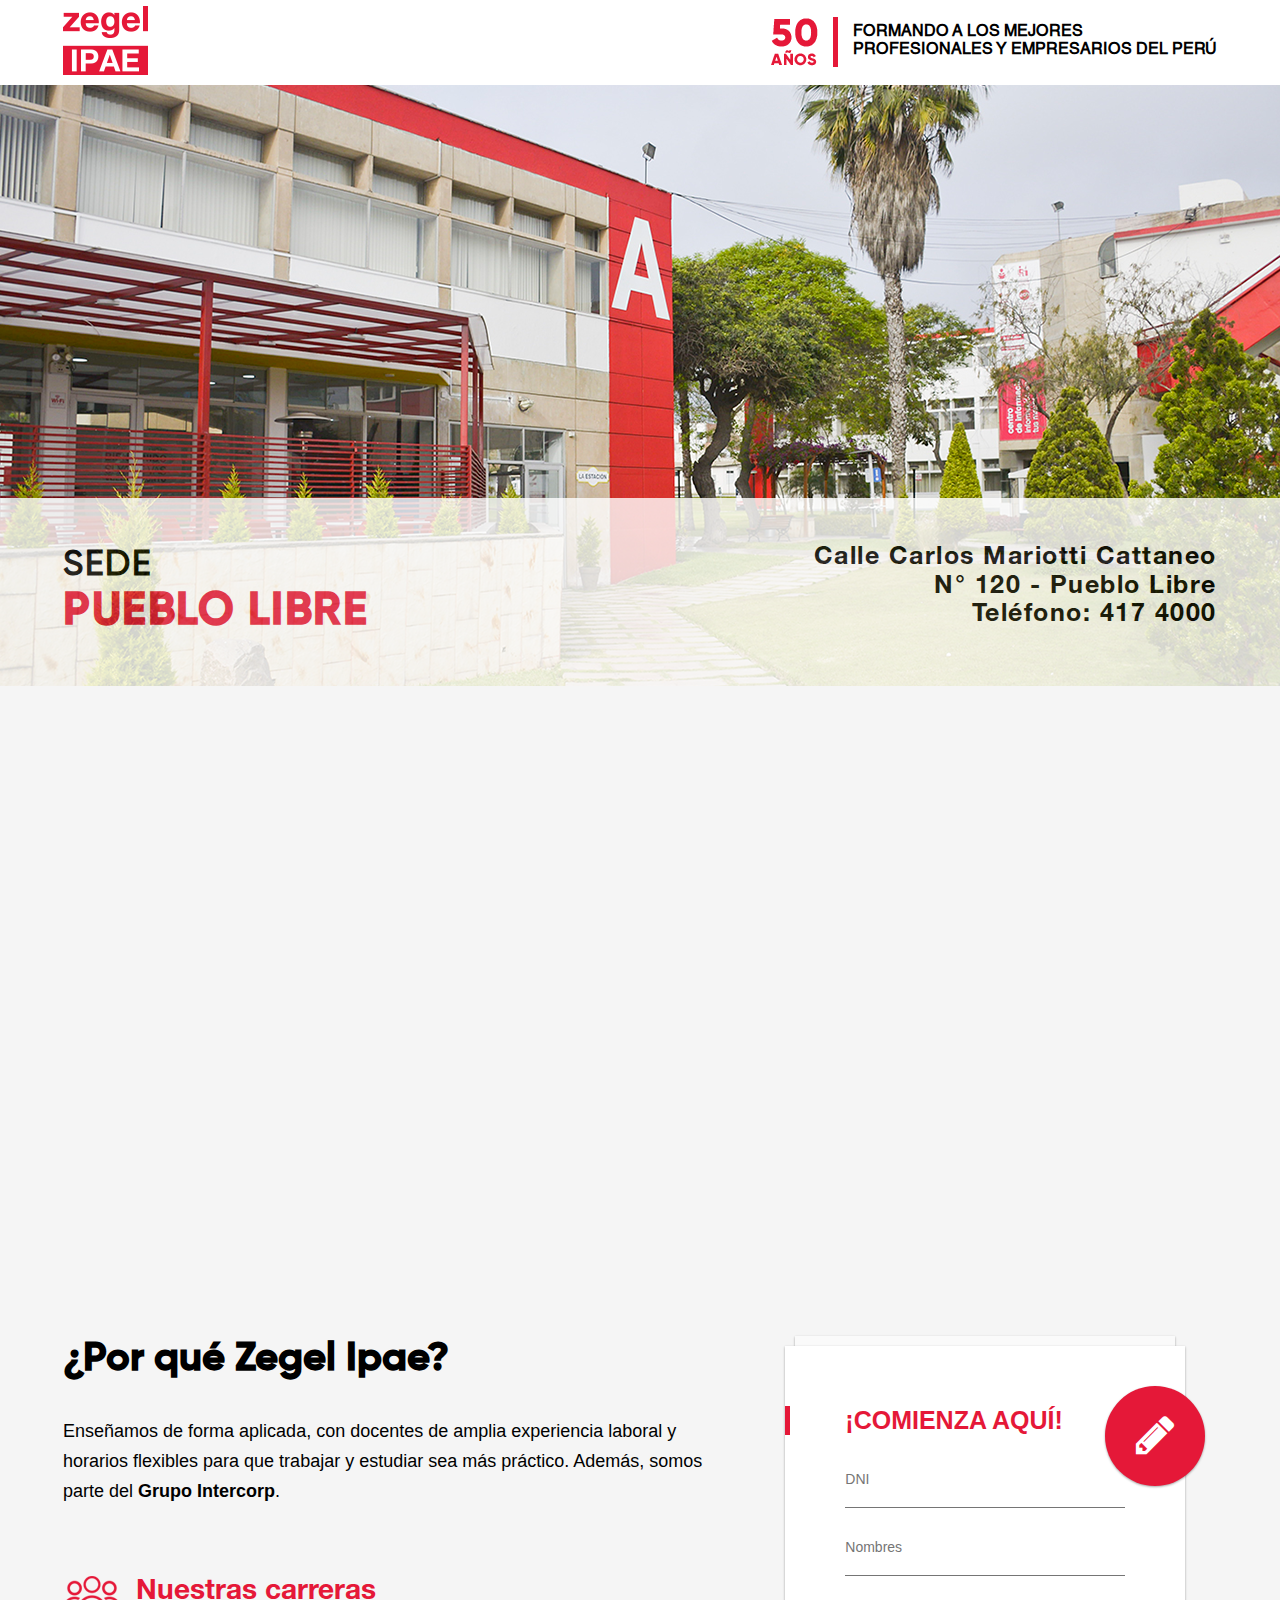
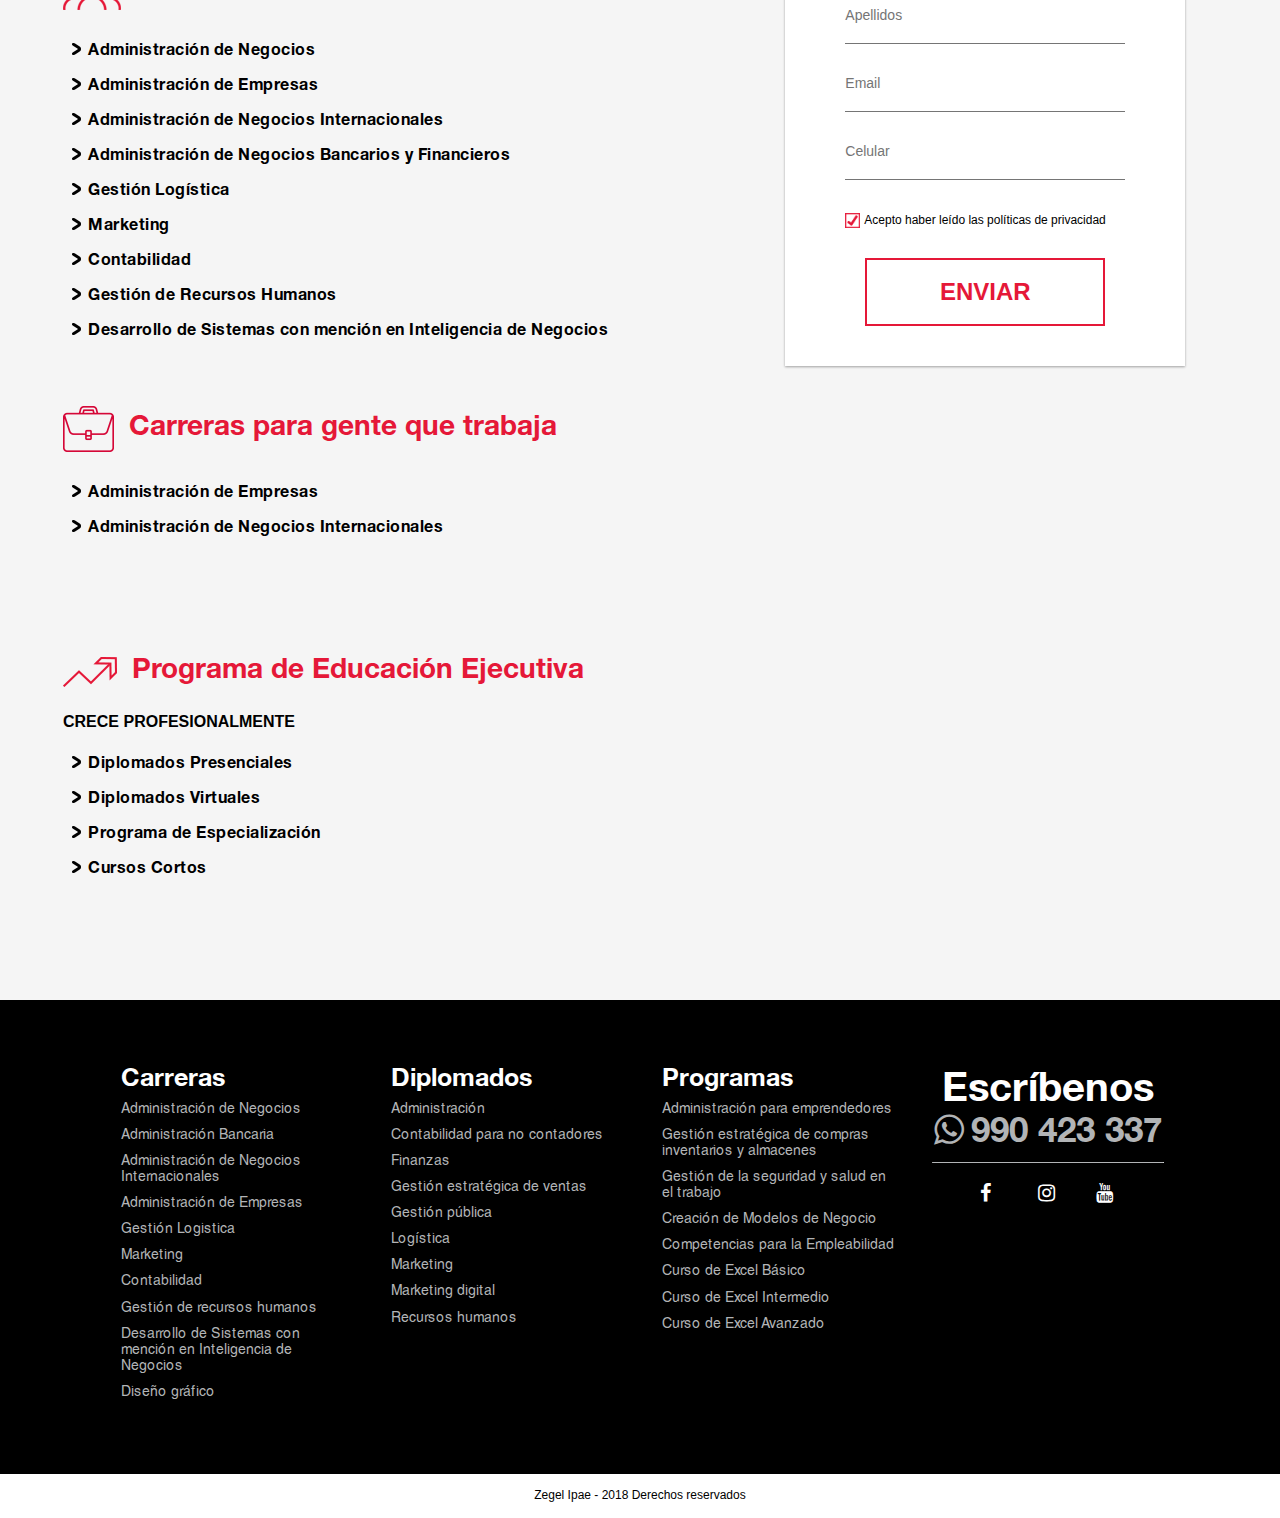
==== index.html @ 0e9e9613 "Desktop done" ====
<!DOCTYPE html>
<html lang="es">

<head>
	<meta charset="UTF-8">
	<meta name="viewport" content="width=device-width, initial-scale=1.0">
	<meta http-equiv="X-UA-Compatible" content="ie=edge">
	<title>Web Zegel</title>
	<link rel="stylesheet" href="css/bootstrap-grid.css">
	<link rel="stylesheet" href="css/normalize.css">
	<link rel="stylesheet" href="css/slick.css">
	<link rel="stylesheet" href="css/slick-theme.css">
	<link rel="stylesheet" href="https://maxcdn.bootstrapcdn.com/font-awesome/4.3.0/css/font-awesome.min.css">
	<link rel="stylesheet" href="css/style.css">
	<link rel="stylesheet" href="css/responsive.css">
</head>
<body>
	<!-- Start Menu -->
	<header>
		<div class="menu">
			<div class="container contenedorMenu">
				<div class="logo">
					<img src="img/logoZegel.png" alt="ZegelIpae">
				</div>
				<div class="years">
					<img src="img/50.png" alt="">
					<div class="bordeHorizontal"></div>
					<h2 class="yearsText">FORMANDO A LOS MEJORES
						<br> PROFESIONALES Y EMPRESARIOS DEL PERÚ</h2>
				</div>
			</div>
		</div>
		</div>
	</header>
	<!-- End Menu  -->
	<!-- Start Hero -->
	<div class="hero">
		<div class="contSede">
			<div class="container">
				<div class="row">
					<div class="col-xl-5 col-lg-5 col-md-5 col-sm-12 col-xs-12">
						<div class="titleInternaSede">
							<h2>SEDE</h2>
							<h1>PUEBLO LIBRE</h1>
						</div>
					</div>
					<div class="col-xl-7 col-lg-7 col-md-7 col-sm-12 col-xs-12">
						<div class="addressSede">
							<p>Calle Carlos Mariotti Cattaneo
								<br> N° 120 - Pueblo Libre
								<br> Teléfono: 417 4000
							</p>
						</div>
					</div>
				</div>
			</div>
		</div>
	</div>
	<!-- End Hero -->
	<!-- Start Video -->
	<div class="container">
		<div class="row">
			<div class="contenedorVideo">
				<section id="reproductor">
					<!-- 	<video id="medio" width="830" height="500" controls>
						<source src="">
						<source src="">
					</video> -->
					<iframe width="830" height="500" src="https://www.youtube.com/embed/VJYaggxPaDM" frameborder="0" allow="autoplay; encrypted-media"
					 allowfullscreen></iframe>
				</section>
			</div>
		</div>
	</div>
	<!-- End Video -->
	<section>
		<div class="container">
			<div class="row">
				<div class="col-xl-7 col-lg-7 col-md-7 col-sm-12 col-xs-12">
					<div class="whyZegel">
						<h1>¿Por qué Zegel Ipae?</h1>
						<p>Enseñamos de forma aplicada, con docentes de amplia experiencia laboral y horarios flexibles para que trabajar y estudiar
							sea más práctico. Además, somos parte del
							<b>Grupo Intercorp</b>.</p>
					</div>
					<div class="carreras">
						<div class="productoCarreras">
							<div class="titleCarreras">
								<img src="img/nuestrasCarreras.png" alt="">
								<h1>Nuestras carreras</h1>
							</div>
							<div class="listaProductos">
								<ul>
									<li>Administración de Negocios</li>
									<li>Administración de Empresas</li>
									<li>Administración de Negocios Internacionales</li>
									<li>Administración de Negocios Bancarios y Financieros</li>
									<li>Gestión Logística</li>
									<li>Marketing</li>
									<li>Contabilidad</li>
									<li>Gestión de Recursos Humanos</li>
									<li>Desarrollo de Sistemas con mención en Inteligencia de Negocios</li>
								</ul>
							</div>
						</div>
						<div class="productoCGT">
							<div class="titleCarrerasGT">
								<img src="img/cgt.png" alt="">
								<h1>Carreras para gente que trabaja</h1>
							</div>
							<div class="listaProductos">
								<ul>
									<li>Administración de Empresas</li>
									<li>Administración de Negocios Internacionales</li>
								</ul>
							</div>
						</div>
						<div class="productoEjecutiva">
							<div class="titleEducacionEjecutiva">
								<img src="img/educacionEjecutiva.png" alt="">
								<h1>Programa de Educación Ejecutiva</h1>
							</div>
							<div class="listaProductos">
								<h2>CRECE PROFESIONALMENTE</h2>
								<ul>
									<li>Diplomados Presenciales</li>
									<li>Diplomados Virtuales</li>
									<li>Programa de Especialización</li>
									<li>Cursos Cortos</li>
								</ul>
							</div>
						</div>

					</div>
				</div>

				<div class="col-xl-5 col-lg-5 col-md-5 col-sm-12 col-xs-12 cont-fix">
					<div class="contenedorFormulario">
						<div class="card"></div>
						<div class="card">
							<div class="card alt">
								<div class="toggle"></div>
							</div>
							<h1 class="title">¡Comienza aquí!</h1>
							<form>
								<div class="input-container">
									<input type="#{type}" id="#{label}" required="required" />
									<label for="#{label}">DNI</label>
									<div class="bar"></div>
								</div>
								<div class="input-container">
									<input type="#{type}" id="#{label}" required="required" />
									<label for="#{label}">Nombres</label>
									<div class="bar"></div>
								</div>
								<div class="input-container">
									<input type="#{type}" id="#{label}" required="required" />
									<label for="#{label}">Apellidos</label>
									<div class="bar"></div>
								</div>
								<div class="input-container">
									<input type="#{type}" id="#{label}" required="required" />
									<label for="#{label}">Email</label>
									<div class="bar"></div>
								</div>
								<div class="input-container">
									<input type="#{type}" id="#{label}" required="required" />
									<label for="#{label}">Celular</label>
									<div class="bar"></div>
								</div>
								<div class="checkbox">
									<input type="checkbox" id="acepto" name="acepto" checked>
									<label class="terms" for="acepto">
										<span></span>Acepto haber leído las políticas de privacidad</label>
								</div>
								<div class="button-container">
									<button>
										<span>Enviar</span>
									</button>
								</div>

							</form>
						</div>

					</div>
				</div>
			</div>
		</div>
		</div>
	</section>
	<!-- Start Footer -->
	<footer>
		<div class="container">
			<ul class="lista-footer">
				<li>Carreras
					<ul>
						<li>
							<a href="carrera-de-administracion-de-negocios+10557">Administración de Negocios</a>
						</li>
						<li>
							<a href="carrera-de-administracion-de-negocios-bancarios-y-financieros+12543">Administración Bancaria</a>
						</li>
						<li>
							<a href="carrera-de-administracion-de-negocios-internacionales+12585">Administración de Negocios Internacionales</a>
						</li>
						<li>
							<a href="carrera-de-administracion-empresarial+12583">Administración de Empresas</a>
						</li>
						<li>
							<a href="carrera-de-administracion-logistica+12587">Gestión Logistica</a>
						</li>
						<li>
							<a href="carrera-de-marketing+12586">Marketing</a>
						</li>
						<li>
							<a href="carrera-de-administracion-y-contabilidad+12589">Contabilidad</a>
						</li>


						<li>
							<a href="carrera-de-administracion-de-negocios-bancarios-y-financieros+12543">Gestión de recursos humanos</a>
						</li>
						<li>
							<a href="carrera-de-gestion-de-recursos-humanos+12544">Desarrollo de Sistemas con mención en Inteligencia de Negocios</a>
						</li>
						<li>
							<a>Diseño gráfico</a>
						</li>
					</ul>
				</li>
				<li>Diplomados
					<ul>
						<li>
							<a href="diplomado-en-administracion+10556">Administración </a>
						</li>
						<li>
							<a href="diplomado-en-contabilidad-para-no-contadores+11854">Contabilidad para no contadores </a>
						</li>
						<li>
							<a href="diplomado-en-finanzas+10559">Finanzas </a>
						</li>
						<li>
							<a href="diplomado-en-gestion-estrategica-de-ventas+10947">Gestión estratégica de ventas</a>
						</li>
						<li>
							<a href="diplomado-en-gestion-publica+11557">Gestión pública</a>
						</li>
						<li>
							<a href="diplomado-en-logistica+10560">Logística</a>
						</li>
						<li>
							<a href="diplomado-en-marketing+10561">Marketing</a>
						</li>
						<li>
							<a href="diplomado-en-marketing-digital+11135">Marketing digital</a>
						</li>
						<li>
							<a href="diplomado-en-recursos-humanos+10564">Recursos humanos</a>
						</li>
					</ul>
				</li>
				<li>Programas
					<ul>
						<li>
							<a href="capacitacion-administracion-para-emprendedores"> Administración para emprendedores </a>
						</li>
						<li>
							<a href="gestion-estrategica-de-compras-inventarios-y-almacenes"> Gestión estratégica de compras inventarios y almacenes</a>
						</li>
						<li>
							<a href="gestion-de-la-seguridad-y-salud-en-el-trabajo"> Gestión de la seguridad y salud en el trabajo</a>
						</li>
						<li>
							<a href="creacion-de-modelos-de-negocio"> Creación de Modelos de Negocio </a>
						</li>
						<li>
							<a href="competencias-para-la-empleabilidad"> Competencias para la Empleabilidad </a>
						</li>
						<li>
							<a href="cursos-cortos"> Curso de Excel Básico </a>
						</li>
						<li>
							<a href="cursos-cortos"> Curso de Excel Intermedio </a>
						</li>
						<li>
							<a href="cursos-cortos"> Curso de Excel Avanzado </a>
						</li>
					</ul>
				</li>
				<li class="contacto">
					<div class="title">Escríbenos</div>
					<div class="tel">
						<a href="https://api.whatsapp.com/send?phone=51990423337" target="_blank">
							<span class="fa fa-whatsapp"></span>990 423 337</a>
					</div>
					<hr class="line-m">

					<ul class="list-social-media">
						<li>
							<a class="fa fa-facebook" href="https://www.facebook.com/IPAE-126399393781/" target="_blank"></a>
						</li>

						<li>
							<a class="fa fa-instagram" href="https://www.instagram.com/zegelipae/" target="_blank"></a>
						</li>

						<li>
							<a class="fa fa-youtube" href="https://www.youtube.com/user/IpaePeru/" target="_blank"></a>
						</li>
					</ul>
				</li>
			</ul>
		</div>
		<div class="copy">
			<div class="container">Zegel Ipae - 2018 Derechos reservados</div>
		</div>
	</footer>
	<!-- End Footer -->
	<script type="text/javascript" src="js/jquery-1.11.0.min.js"></script>
	<script type="text/javascript" src="js/jquery-migrate-1.2.1.min.js"></script>
	<script type="text/javascript" src="js/theia-sticky-sidebar.js"></script>
	<script type="text/javascript" src="js/app.js"></script>
</body>

</html>
---- css/style.css ----
*, :after, :before {
	box-sizing: border-box;
}

html {
	margin: 0;
	padding: 0;
}

body {
	font-family: Helvetica Neue, Helvetica, Arial, sans-serif;
	font-size: 14px;
	color: #000;
	margin: 0;
	padding: 0;
	background-color: #f5f5f5;
}

a {
	color: inherit;
	text-decoration: none;
	cursor: pointer;
	outline: none;
}

p, h1, h2, h3, h4, h5, h6, body {
	padding: 0;
	margin: 0;
	font-size: 16px;
	font-family: 'Helvetica-Neue', 'Helvetica', Arial, sans-serif;
}

.ipae {
	color: #E51838;
}

@font-face {
	font-family: "FuturaStd-ExtraBoldOblique";
	src: url(../fonts/FuturaStd-ExtraBoldOblique.otf) format("opentype");
}

@font-face {
	font-family: "HelveticaNeue";
	src: url(../fonts/FuturaStd-ExtraBoldOblique.ttf) format("truetype");
}

@font-face {
	font-family: "HelveticaNeueLt";
	src: url(../fonts/HelveticaNeueLt.ttf) format("truetype");
}

@font-face {
	font-family: "HelveticaNeuBold";
	src: url(../fonts/HelveticaNeuBold.ttf) format("truetype");
}

@font-face {
	font-family: "Gilroy-Bold";
	src: url(../fonts/Gilroy-Bold.ttf) format("truetype");
}

@font-face {
	font-family: "Gilroy-Medium";
	src: url(../fonts/Gilroy-Medium.ttf) format("truetype");
}

@font-face {
	font-family: "HelveticaLTStd";
	src: url(../fonts/HelveticaLTStd.ttf) format("truetype");
}

@font-face {
	font-family: "ProximaNova-Regular";
	src: url(../fonts/ProximaNova-Regular.otf) format("opentype");
}

@font-face {
	font-family: "HelveticaNeueLTStd-Bd";
	src: url(../fonts/HelveticaNeueLTStd-Bd.otf) format("opentype");
}

.menu {
	max-width: 100%;
	z-index: 99;
	height: 85px;
	display: flex;
	align-items: center;
	background-color: #FFF;
	justify-content: space-around;
	flex-direction: row;
}

.contenedorMenu {
	display: flex;
}

.logo {
	width: 30%;
	justify-content: flex-start;
	order: 1;
}

.years {
	justify-content: flex-end;
	display: flex;
	align-items: center;
	width: 70%;
	order: 2;
}

.bordeHorizontal {
	border-left: thick solid #E51838;
	height: 50px;
	margin: 0 15px;
}

.yearsText {
	color: #000000;
	font-family: "HelveticaLTStd";
	text-transform: uppercase;
}

.hero {
	background: url('../img/bgPuebloLibre.png') center no-repeat;
	background-size: cover;
	min-height: 601px;
}


/* HERO */

.hero {
	display: flex;
	align-items: flex-end;
}

.contSede {
	height: 188px;
	width: 100%;
	background-color: rgb(255, 255, 255);
	opacity: 0.8;
}

.titleInternaSede {
	display: flex;
	justify-content: center;
	height: 188px;
	flex-direction: column;
	text-align: left;
}

.titleInternaSede h2 {
	font-family: "Gilroy-Medium";
	font-size: 35px;
	color: #000;
	letter-spacing: 1.5px;
}

.titleInternaSede h1 {
	color: #E51838;
	font-size: 45px;
	font-family: "Gilroy-Bold";
	letter-spacing: 1.5px;
}

.addressSede {
	height: 180px;
	width: 100%;
	display: flex;
	justify-content: flex-end;
	align-items: center;
}

.addressSede p {
	font-family: "HelveticaNeueLTStd-Bd";
	font-size: 25px;
	color: #000;
	text-align: right;
	letter-spacing: 1.5px;
}


/* Video */

.contenedorVideo {
	width: 100%;
	height: 650px;
	display: flex;
	justify-content: center;
	align-items: center;
}


/* Landing Contenido */

.whyZegel {
	color: #000;
}

.whyZegel h1 {
	font-size: 40px;
	font-family: "Gilroy-Bold";
	height: 80px;
}

.whyZegel p {
	font-size: 18px;
	line-height: 30px;
	height: 160px;
}

.carreras h1 {
	font-family: "HelveticaNeueLTStd-Bd";
	font-size: 28px;
	color: #E51838;
	margin-left: 15px;
}

.listaProductos ul {
	padding-inline-start: 15px;
	list-style-image: url('../img/iconList.png');
}

.listaProductos ul li {
	font-family: "HelveticaNeueLTStd-Bd";
	color: #000;
	line-height: 35px;
	margin-left: 10px;
	letter-spacing: 0.5px;
}

.titleCarreras, .titleCarrerasGT, .titleEducacionEjecutiva {
	display: flex;
	align-items: center;
	margin-bottom: 25px;
}

.productoCarreras {
	height: 430px;
}

.productoCGT {
	height: 250px;
}

.productoEjecutiva {
	height: 280px;
}


/* Formulario */

.contenedorFormulario {
	position: relative;
	max-width: 400px;
	width: 100%;
	margin: 0 auto 100px;
}

.contenedorFormulario.active .card:first-child {
	background: #f2f2f2;
	margin: 0 15px;
}

.contenedorFormulario .active .card:nth-child(2) {
	background: #fafafa;
	margin: 0 10px;
}

.contenedorFormulario .active .card.alt {
	top: 20px;
	right: 0;
	width: 100%;
	min-width: 100%;
	height: auto;
	border-radius: 5px;
	padding: 60px 0 40px;
	overflow: hidden;
}


/* Card */

.card {
	position: relative;
	background: #ffffff;
	padding: 60px 0 40px 0;
	box-sizing: border-box;
	box-shadow: 0 1px 3px rgba(0, 0, 0, 0.12), 0 1px 2px rgba(0, 0, 0, 0.24);
	transition: .3s ease;
}

.card:first-child {
	background: #fafafa;
	height: 10px;
	margin: 0 10px;
	padding: 0;
}

.card .title {
	position: relative;
	z-index: 1;
	border-left: 5px solid #E51838;
	margin: 0 0 35px;
	color: #E51838;
	font-size: 25px;
	font-weight: 600;
	text-align: left;
	padding-left: 55px;
	text-transform: uppercase;
}

.card.alt {
	position: absolute;
	top: 40px;
	right: -70px;
	z-index: 10;
	width: 140px;
	height: 140px;
	background: none;
	border-radius: 100%;
	box-shadow: none;
	padding: 0;
	transition: .3s ease;
}

.card.alt .toggle {
	position: relative;
	background: #E51838;
	width: 100px;
	height: 100px;
	border-radius: 100%;
	box-shadow: 0 1px 3px rgba(0, 0, 0, 0.12), 0 1px 2px rgba(0, 0, 0, 0.24);
	color: #ffffff;
	font-size: 45px;
	line-height: 100px;
	text-align: center;
	cursor: pointer;
}

.card.alt .toggle:before {
	content: '\f040';
	display: inline-block;
	font: normal normal normal 14px/1 FontAwesome;
	font-size: inherit;
	text-rendering: auto;
	-webkit-font-smoothing: antialiased;
	-moz-osx-font-smoothing: grayscale;
	-webkit-transform: translate(0, 0);
	transform: translate(0, 0);
}

.card .input-container {
	position: relative;
	margin: 0 60px 30px;
}

.checkbox {
	margin: 0 60px 30px;
}

.checkbox .terms {
	font-size: 12px;
}

.checkbox input[type="checkbox"] {
	display: none;
}

.checkbox input[type="checkbox"] + label span {
	display: inline-block;
	width: 15px;
	height: 15px;
	margin: -1px 4px 0 0;
	vertical-align: middle;
	background: url(../img/checkbox.png);
	background-size: cover;
	cursor: pointer;
}

.checkbox input[type="checkbox"]:checked + label span {
	background: url(../img/check.png);
	background-size: cover;
}

.card .input-container input {
	outline: none;
	z-index: 1;
	position: relative;
	background: none;
	width: 100%;
	height: 38px;
	border: 0;
	color: #000;
	font-size: 15px;
	font-weight: 400;
}

.card .input-container input:focus ~ label {
	color: #9d9d9d;
	-webkit-transform: translate(-12%, -50%) scale(0.75);
	transform: translate(-12%, -50%) scale(0.75);
}

.card .input-container input:focus ~ .bar:before, .card .input-container input:focus ~ .bar:after {
	width: 50%;
}

.card .input-container input:valid ~ label {
	color: #9d9d9d;
	-webkit-transform: translate(-12%, -50%) scale(0.75);
	transform: translate(-12%, -50%) scale(0.75);
}

.card .input-container label {
	position: absolute;
	top: 0;
	left: 0;
	color: #757575;
	font-size: 14px;
	font-weight: 300;
	line-height: 18px;
	transition: 0.2s ease;
}

.card .input-container .bar {
	position: absolute;
	left: 0;
	bottom: 0;
	background: #757575;
	width: 100%;
	height: 1px;
}

.card .input-container .bar:before, .card .input-container .bar:after {
	content: '';
	position: absolute;
	background: #E51838;
	width: 0;
	height: 2px;
	transition: .2s ease;
}

.card .input-container .bar:before {
	left: 50%;
}

.card .input-container .bar:after {
	right: 50%;
}

.card .button-container {
	margin: 0 60px;
	text-align: center;
}

.card .button-container button {
	outline: 0;
	cursor: pointer;
	position: relative;
	display: inline-block;
	background: 0;
	width: 240px;
	border: 2px solid #E51838;
	padding: 20px 0;
	font-size: 24px;
	font-weight: 600;
	line-height: 1;
	text-transform: uppercase;
	overflow: hidden;
	transition: .3s ease;
}

.card .button-container button span {
	position: relative;
	z-index: 1;
	color: #E51838;
	transition: .3s ease;
}

.card .button-container button:before {
	content: '';
	position: absolute;
	top: 50%;
	left: 50%;
	display: block;
	background: #E51838;
	width: 30px;
	height: 30px;
	border-radius: 100%;
	margin: -15px 0 0 -15px;
	opacity: 0;
	transition: .3s ease;
}

.card .button-container button:hover, .card .button-container button:active, .card .button-container button:focus {
	border-color: #E51838;
}

.card .button-container button:hover span, .card .button-container button:active span, .card .button-container button:focus span {
	color: #E51838;
}

.card .button-container button:active span, .card .button-container button:focus span {
	color: #ffffff;
}

.card .button-container button:active:before, .card .button-container button:focus:before {
	opacity: 1;
	-webkit-transform: scale(10);
	transform: scale(10);
}

.card.alt {
	position: absolute;
	top: 40px;
	right: -70px;
	z-index: 10;
	width: 140px;
	height: 140px;
	background: none;
	border-radius: 100%;
	box-shadow: none;
	padding: 0;
	transition: .3s ease;
}

.card.alt .title {
	position: relative;
	border-color: #ffffff;
	color: #ffffff;
}

.card.alt .title .close {
	cursor: pointer;
	position: absolute;
	top: 0;
	right: 60px;
	display: inline;
	color: #ffffff;
	font-size: 58px;
	font-weight: 400;
}

.card.alt .title .close:before {
	content: '\00d7';
}

.card.alt .input-container input {
	color: #ffffff;
}

.card.alt .input-container input:focus ~ label {
	color: #ffffff;
}

.card.alt .input-container input:focus ~ .bar:before, .card.alt .input-container input:focus ~ .bar:after {
	background: #ffffff;
}

.card.alt .input-container input:valid ~ label {
	color: #ffffff;
}

.card.alt .input-container label {
	color: rgba(255, 255, 255, 0.8);
}

.card.alt .input-container .bar {
	background: rgba(255, 255, 255, 0.8);
}


/* Keyframes */

@-webkit-keyframes buttonFadeInUp {
	0% {
		bottom: 30px;
		opacity: 0;
	}
}

@keyframes buttonFadeInUp {
	0% {
		bottom: 30px;
		opacity: 0;
	}
}


/* FOOTER */

footer {
	background: #000;
	display: block;
	width: 100%;
	color: white;
	margin-top: 4em;
}

footer .container {
	padding: 50px 0;
}

@media screen and (max-width: 830px) {
	footer .container {
		padding: 30px 0;
	}
}

footer .container .lista-footer {
	display: block;
	text-align: center;
	font-size: 13px;
	font-size: 0.8125rem;
}

footer .container .lista-footer li {
	width: 20%;
	display: inline-block;
	text-align: left;
	font-family: "HelveticaNeuBold";
	font-size: 25px;
	font-size: 1.5625rem;
	margin: 0 3% 0 0;
	vertical-align: top;
}

footer .container .lista-footer li ul {
	padding-inline-start: 0px;
}

@media screen and (max-width: 830px) {
	footer .container .lista-footer li {
		display: none;
	}
}

footer .container .lista-footer li ul {
	display: block;
	padding-inline-start: 0px;
}

footer .container .lista-footer li ul li {
	color: #B2B4B6;
	display: block;
	width: 100%;
	text-align: left;
	font-family: "HelveticaLTStd";
	font-size: 14px;
	margin: 10px 0;
}

@media screen and (max-width: 830px) {
	footer .container .lista-footer li ul li {
		display: block !important;
	}
}

footer .container .contacto {
	display: block;
	width: 100%;
	text-align: center;
}

@media screen and (max-width: 830px) {
	footer .container .contacto {
		display: block !important;
		width: 100% !important;
		margin: 0 auto !important;
	}
}

footer .container .contacto .list-social-media {
	display: block;
	text-align: center;
}

@media screen and (max-width: 830px) {
	footer .container .contacto .list-social-media {
		margin-bottom: 20px;
	}
}

footer .container .contacto .list-social-media li {
	display: inline-block !important;
	width: 16%;
	margin: 0 3%;
}

footer .container .contacto .list-social-media li a {
	color: white;
	display: inline-block;
	font-size: 20px;
	padding: 8px;
	text-align: center;
}

@media screen and (max-width: 830px) {
	footer .container .contacto .list-social-media li a {
		font-size: 25px;
	}
}

footer .container .contacto .title {
	display: block;
	font-family: "HelveticaNeuBold";
	font-size: 40px;
	text-align: center;
}

@media screen and (max-width: 830px) {
	footer .container .contacto .title {
		display: none;
	}
}

footer .container .contacto hr {
	border-top: 1px solid #B2B4B6;
	border-bottom: 0;
}

@media screen and (max-width: 830px) {
	footer .container .contacto hr.line-m {
		border-top: 0;
		display: none;
	}
}

footer .container .contacto .tel a {
	color: #B2B4B6;
	display: block;
	text-align: center;
	font-family: "HelveticaNeuBold";
	font-size: 35px;
}

footer .container .contacto .tel span {
	margin-right: 7px;
}

@media screen and (max-width: 830px) {
	footer .container .contacto .tel {
		display: none;
	}
}

footer .container .contacto .link-sec {
	font-size: 11px;
	font-size: 0.6875rem;
	font-family: "HelveticaLTStd";
	text-align: center;
	margin-top: 20px;
}

footer .copy {
	color: black;
	background: white;
	padding: 5px 0;
	text-align: center;
	font-size: 12px;
}

footer .copy .container {
	padding: 10px 20px;
}
---- css/responsive.css ----
/* RESPONSIVE */
        
        @media (max-width: 991px) {
            .titleSede p {
                font-size: 15px;
            }
        }
        
        @media (max-width: 768px) {
            .sectionSedes .sede {
                width: 60%;
                margin: 0 auto;
                margin-bottom: 2em;
            }
            .contenedorSedes {
                height: auto;
            }
            .hero {
                background: url(../img/backgroundLimaTablet.png) center no-repeat;
                background-size: cover;
                min-height: 50vh;
            }
            .titleSede {
                margin: 0 auto;
            }
            .sectionCards {
                text-align: center;
            }
            .contenedorHero {
                display: none;
            }
            .heroSectionText {
                display: block;
                height: 35vh;
                justify-content: center;
                align-items: center;
                align-content: center;
                display: flex;
            }
            .heroTittle h2 {
                width: 100%;
            }
            .heroDescription {
                width: 100%;
            }
            .heroTittle {
                height: auto;
            }
            .heroDescription p {
                width: 75%;
                margin-top: 1em;
            }
        }
        
        @media (max-width:600px) {
            .sectionSedes .sede {
                width: 80%;
            }
        }
        
        @media (max-width: 500px) {
            .yearsText {
                font-size: 14px;
            }
            .heroTittle h1 {
                font-size: 30px;
            }
            .heroTittle h2 {
                font-size: 20px;
            }
            .heroDescription p {
                font-size: 14px;
            }
            .textoSedes h2 {
                color: #000;
                font-family: "Gilroy-Bold";
                font-size: 25px;
            }
            .heroDescription p {
                width: 90%;
            }
            .bordeHorizontal {
                margin: 0 10px;
            }
            .logo {
                width: 60%;
            }
            .yearsText {
                font-size: 10px;
            }
            .buttonSede {
                font-size: 15px;
            }
            .hero {
                min-height: 35vh;
            }
            .heroSectionText {
                height: 290px;
            }
        }
        
        @media (max-width: 360px) {
            .years {
                display: none !important;
            }
            .menu {
                height: 50px;
            }
            .logo img {
                max-width: 45%;
            }
            .sectionSedes .sede {
                width: 100%;
            }
        }
        
        @media screen and (min-width: 320px) and (max-width: 568px) {}
        
        @media screen and (min-width: 375px) and (max-width: 667px) {}
        
        @media screen and (min-width: 414px) and (max-width: 736px) {}
        
        @media (max-width: 1199px) {}
        
        @media screen and (min-width: 768px) and (max-width: 1024px) {
            .sectionSedes .sede {
                width: 100%;
            }
        }
        
        @media (max-width:767px) {}
        
        @media (max-width: 500px) {}
        
        @media screen and (max-width: 375px) {}
        
        @media screen and (max-width: 400px) {}
        
        @media only screen and (min-width:1024px) and (min-height: 1366px) {
            .hero {
                background: url(img/backgroundLimaTablet.png) center no-repeat;
                background-size: cover;
                min-height: 100vh;
            }
            .heroTittle {
                height: 300px;
            }
            .heroDescription {
                width: 100%;
            }
        }
        
        @media only screen and (min-width:1400px) and (min-height: 900px) {}
        
        @media only screen and (min-width:2000px) and (min-height: 1200px) {}
        
        @media only screen and (min-width:1600px) and (min-height: 1200px) {}
        
        @media only screen and (min-width:1920px) and (min-height: 1080px) {}
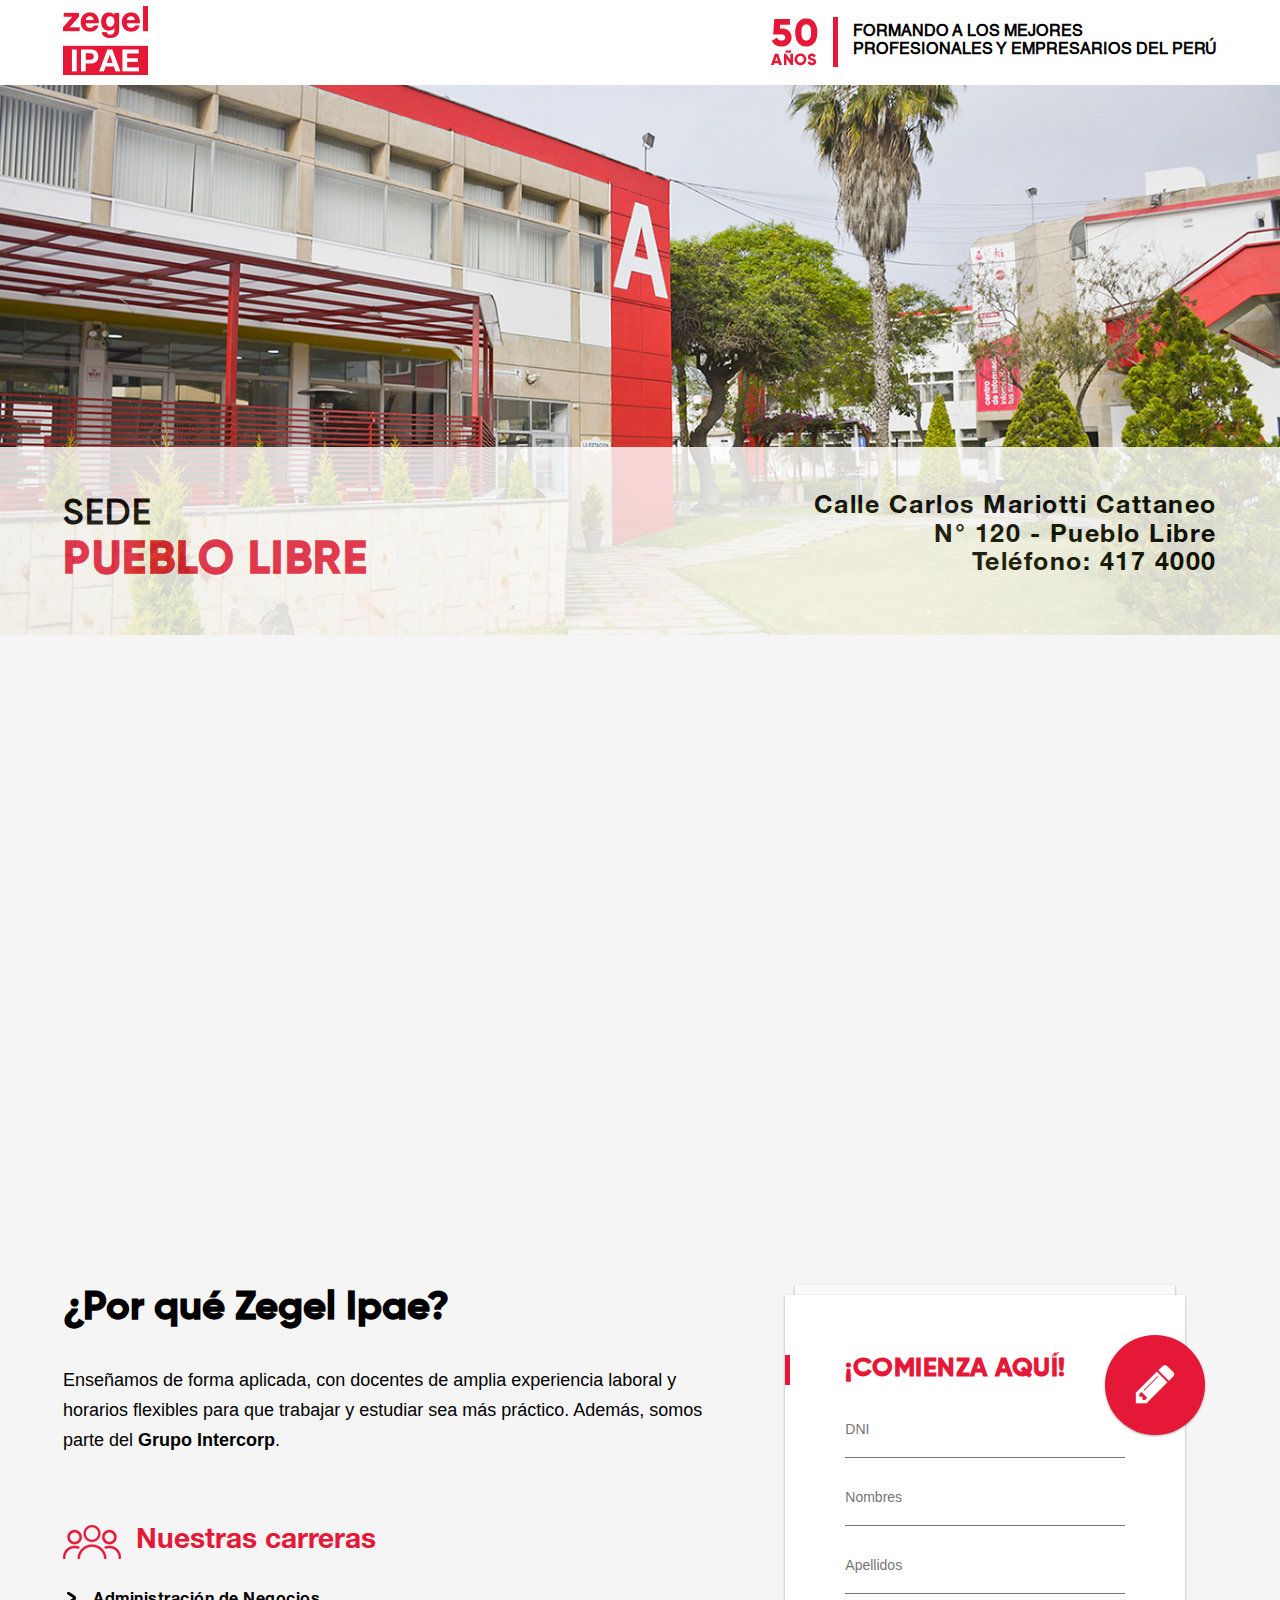
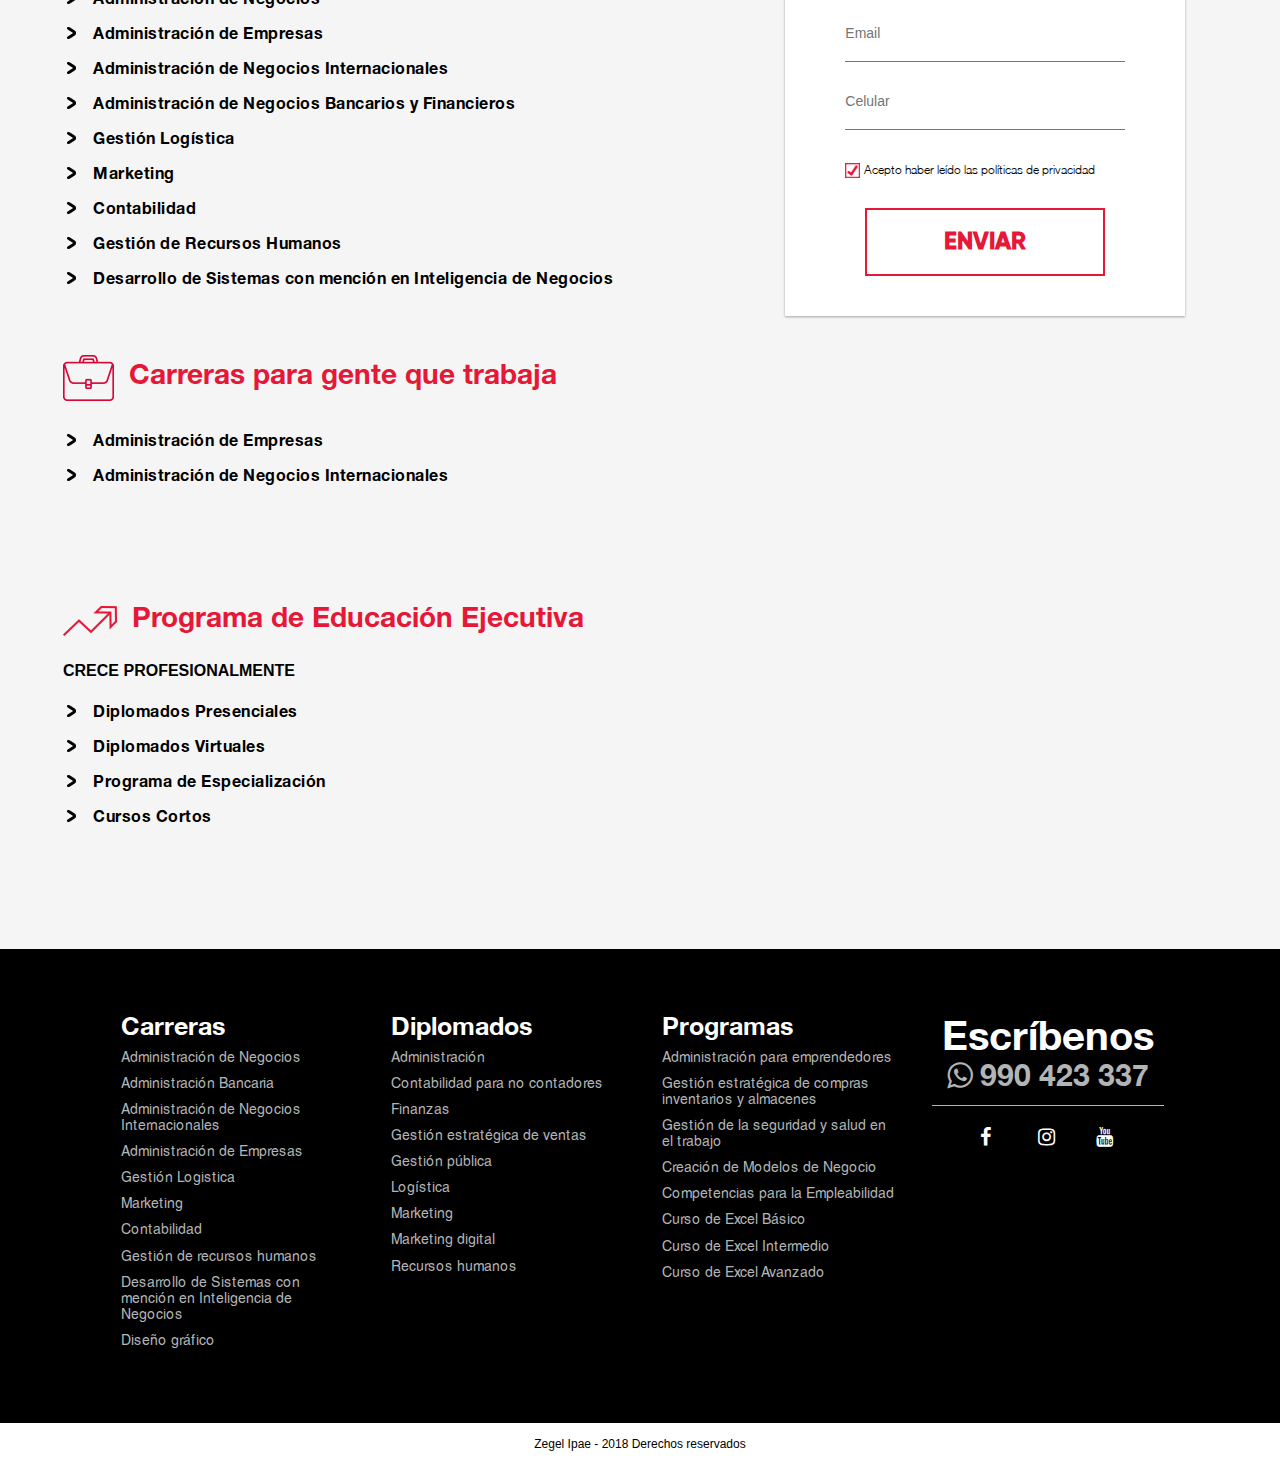
==== commit 24f496f7: "Landing Mobile" ====
--- a/index.html
+++ b/index.html
@@ -32,25 +32,52 @@
 		</div>
 		</div>
 	</header>
+	<div class="caption-dudas-responsive">
+		<a href="#contacto">
+			<img src="img/register.png" alt="">
+			<p>Inscríbete ahora</p>
+		</a>
+	</div>
 	<!-- End Menu  -->
 	<!-- Start Hero -->
 	<div class="hero">
 		<div class="contSede">
 			<div class="container">
 				<div class="row">
-					<div class="col-xl-5 col-lg-5 col-md-5 col-sm-12 col-xs-12">
+					<div class="col-xl-5 col-lg-5 col-md-5 col-sm-5 col-xs-12">
 						<div class="titleInternaSede">
 							<h2>SEDE</h2>
 							<h1>PUEBLO LIBRE</h1>
 						</div>
 					</div>
-					<div class="col-xl-7 col-lg-7 col-md-7 col-sm-12 col-xs-12">
+					<div class="col-xl-7 col-lg-7 col-md-7 col-sm-7 col-xs-12">
 						<div class="addressSede">
 							<p>Calle Carlos Mariotti Cattaneo
 								<br> N° 120 - Pueblo Libre
 								<br> Teléfono: 417 4000
 							</p>
 						</div>
+					</div>
+				</div>
+			</div>
+		</div>
+	</div>
+	
+	<div class="contSedeMobile">
+		<div class="container">
+			<div class="row">
+				<div class="col-xl-5 col-lg-5 col-md-5 col-sm-5 col-xs-12">
+					<div class="titleInternaSede">
+						<h2>SEDE</h2>
+						<h1>PUEBLO LIBRE</h1>
+					</div>
+				</div>
+				<div class="col-xl-7 col-lg-7 col-md-7 col-sm-7 col-xs-12">
+					<div class="addressSede">
+						<p>Calle Carlos Mariotti Cattaneo
+							<br> N° 120 - Pueblo Libre
+							<br> Teléfono: 417 4000
+						</p>
 					</div>
 				</div>
 			</div>
@@ -76,7 +103,7 @@
 	<section>
 		<div class="container">
 			<div class="row">
-				<div class="col-xl-7 col-lg-7 col-md-7 col-sm-12 col-xs-12">
+				<div class="col-xl-7 col-lg-7 col-md-12 col-sm-12 col-xs-12">
 					<div class="whyZegel">
 						<h1>¿Por qué Zegel Ipae?</h1>
 						<p>Enseñamos de forma aplicada, con docentes de amplia experiencia laboral y horarios flexibles para que trabajar y estudiar
@@ -134,7 +161,7 @@
 					</div>
 				</div>
 
-				<div class="col-xl-5 col-lg-5 col-md-5 col-sm-12 col-xs-12 cont-fix">
+				<div class="col-xl-5 col-lg-5 col-md-12 col-sm-12 col-xs-12 cont-fix">
 					<div class="contenedorFormulario">
 						<div class="card"></div>
 						<div class="card">
--- a/css/style.css
+++ b/css/style.css
@@ -14,6 +14,7 @@
 	margin: 0;
 	padding: 0;
 	background-color: #f5f5f5;
+	overflow-x: hidden;
 }
 
 a {
@@ -123,7 +124,44 @@
 .hero {
 	background: url('../img/bgPuebloLibre.png') center no-repeat;
 	background-size: cover;
-	min-height: 601px;
+	min-height: 550px;
+}
+
+.caption-dudas-responsive {
+	display: none;
+}
+
+.caption-dudas-responsive {
+	position: fixed;
+	bottom: 0px;
+	width: 100%;
+	height: 70px;
+	padding: 20px 0px !important;
+	border: none;
+	border-top-left-radius: 0px;
+	border-bottom-left-radius: 0px;
+	padding: 5px 0px;
+	justify-content: center;
+	display: none;
+	background: #E51838;
+	color: white;
+	z-index: 20;
+	text-align: center;
+}
+
+.caption-dudas-responsive>a {
+	color: white;
+	text-decoration: none;
+	display: inline-flex;
+	justify-content: center;
+	align-items: flex-end;
+}
+
+.caption-dudas-responsive>a>p {
+	font-size: 21px;
+	line-height: 30px;
+	font-family: "Gilroy-Bold";
+	letter-spacing: 1.5px;
 }
 
 
@@ -139,6 +177,10 @@
 	width: 100%;
 	background-color: rgb(255, 255, 255);
 	opacity: 0.8;
+}
+
+.contSedeMobile {
+	display: none;
 }
 
 .titleInternaSede {
@@ -225,7 +267,8 @@
 	font-family: "HelveticaNeueLTStd-Bd";
 	color: #000;
 	line-height: 35px;
-	margin-left: 10px;
+	margin-left: 5px;
+	padding-left: 10px;
 	letter-spacing: 0.5px;
 }
 
@@ -303,11 +346,13 @@
 	border-left: 5px solid #E51838;
 	margin: 0 0 35px;
 	color: #E51838;
-	font-size: 25px;
+	font-size: 26px;
+	letter-spacing: 0.5px;
 	font-weight: 600;
 	text-align: left;
 	padding-left: 55px;
 	text-transform: uppercase;
+	font-family: "Gilroy-Bold";
 }
 
 .card.alt {
@@ -315,8 +360,8 @@
 	top: 40px;
 	right: -70px;
 	z-index: 10;
-	width: 140px;
-	height: 140px;
+	width: 100px;
+	height: 100px;
 	background: none;
 	border-radius: 100%;
 	box-shadow: none;
@@ -361,6 +406,7 @@
 
 .checkbox .terms {
 	font-size: 12px;
+	font-family: "HelveticaNeueLt";
 }
 
 .checkbox input[type="checkbox"] {
@@ -462,6 +508,7 @@
 	background: 0;
 	width: 240px;
 	border: 2px solid #E51838;
+	font-family: "Gilroy-Bold";
 	padding: 20px 0;
 	font-size: 24px;
 	font-weight: 600;
@@ -732,7 +779,7 @@
 	display: block;
 	text-align: center;
 	font-family: "HelveticaNeuBold";
-	font-size: 35px;
+	font-size: 30px;
 }
 
 footer .container .contacto .tel span {
--- a/css/responsive.css
+++ b/css/responsive.css
@@ -7,95 +7,109 @@
         }
         
         @media (max-width: 768px) {
-            .sectionSedes .sede {
-                width: 60%;
-                margin: 0 auto;
-                margin-bottom: 2em;
+            .contenedorVideo {
+                display: none;
             }
-            .contenedorSedes {
-                height: auto;
+            .contSede {
+                display: none;
+            }
+            .card.alt .toggle {
+                display: none;
+            }
+            .whyZegel h1 {
+                height: 100px;
+                display: flex;
+                align-items: center;
+            }
+            .contSedeMobile {
+                height: 200px;
+                display: flex;
+                background-color: #FFF;
             }
             .hero {
-                background: url(../img/backgroundLimaTablet.png) center no-repeat;
-                background-size: cover;
-                min-height: 50vh;
-            }
-            .titleSede {
-                margin: 0 auto;
-            }
-            .sectionCards {
-                text-align: center;
-            }
-            .contenedorHero {
-                display: none;
-            }
-            .heroSectionText {
-                display: block;
-                height: 35vh;
-                justify-content: center;
-                align-items: center;
-                align-content: center;
-                display: flex;
-            }
-            .heroTittle h2 {
-                width: 100%;
-            }
-            .heroDescription {
-                width: 100%;
-            }
-            .heroTittle {
-                height: auto;
-            }
-            .heroDescription p {
-                width: 75%;
-                margin-top: 1em;
+                min-height: 300px;
             }
         }
         
         @media (max-width:600px) {
-            .sectionSedes .sede {
-                width: 80%;
+            .contSedeMobile {
+                height: 250px;
+                align-items: center;
+                padding-bottom: 2em;
+            }
+            .addressSede {
+                height: auto;
+                width: 100%;
+                display: flex;
+                justify-content: flex-start;
+                align-items: center;
+            }
+            .titleInternaSede {
+                height: 140px;
+            }
+            .addressSede p {
+                font-size: 21px;
+                text-align: left;
+            }
+            .titleInternaSede h2 {
+                font-size: 30px;
+            }
+            .titleInternaSede h1 {
+                font-size: 40px;
+            }
+            .caption-dudas-responsive {
+                display: block;
             }
         }
         
         @media (max-width: 500px) {
-            .yearsText {
-                font-size: 14px;
-            }
-            .heroTittle h1 {
-                font-size: 30px;
-            }
-            .heroTittle h2 {
-                font-size: 20px;
-            }
-            .heroDescription p {
-                font-size: 14px;
-            }
-            .textoSedes h2 {
-                color: #000;
-                font-family: "Gilroy-Bold";
-                font-size: 25px;
-            }
-            .heroDescription p {
-                width: 90%;
-            }
-            .bordeHorizontal {
-                margin: 0 10px;
+            .menu {
+                height: 120px;
             }
             .logo {
-                width: 60%;
+                width: 40%;
             }
-            .yearsText {
-                font-size: 10px;
+            .productoCarreras {
+                height: 480px;
             }
-            .buttonSede {
-                font-size: 15px;
+            .contSedeMobile {
+                height: 300px;
             }
-            .hero {
-                min-height: 35vh;
+            .contenedorFormulario {
+                max-width: 100%;
             }
-            .heroSectionText {
-                height: 290px;
+            .whyZegel {
+                width: 100%;
+                height: 400px;
+                justify-content: center;
+                display: flex;
+                flex-direction: column;
+            }
+            .card:first-child {
+                display: none;
+            }
+            .card .input-container {
+                position: relative;
+                margin: 0 30px 20px;
+            }
+            .card .title {
+                width: 100%;
+                display: flex;
+                align-items: center;
+                padding: 0;
+                justify-content: center;
+            }
+            .card .button-container {
+                margin: 0;
+            }
+            .checkbox {
+                margin: 0 30px 20px;
+            }
+            .card {
+                padding: 40px 0 40px 0;
+            }
+            .whyZegel h1 {
+                font-size: 30px;
             }
         }
         
@@ -109,10 +123,29 @@
             .logo img {
                 max-width: 45%;
             }
-            .sectionSedes .sede {
-                width: 100%;
+            .productoCarreras {
+                height: 560px;
+            }
+            .productoEjecutiva {
+                height: 350px;
+            }
+            .productoCGT {
+                height: 280px;
+            }
+            .whyZegel p {
+                font-size: 15px;
+            }
+            .carreras h1 {
+                font-size: 24px;
+            }
+            .listaProductos ul li {
+                font-size: 14px;
             }
         }
+        
+        @media (max-width: 500px) {}
+        
+        @media (max-width: 360px) {}
         
         @media screen and (min-width: 320px) and (max-width: 568px) {}
         
@@ -122,11 +155,7 @@
         
         @media (max-width: 1199px) {}
         
-        @media screen and (min-width: 768px) and (max-width: 1024px) {
-            .sectionSedes .sede {
-                width: 100%;
-            }
-        }
+        @media screen and (min-width: 768px) and (max-width: 1024px) {}
         
         @media (max-width:767px) {}
         
@@ -136,17 +165,17 @@
         
         @media screen and (max-width: 400px) {}
         
+        @media only screen and (min-width:1366px) and (min-height: 768px) {
+            /* HERO */
+            .hero {
+                height: 600px;
+            }
+        }
+        
         @media only screen and (min-width:1024px) and (min-height: 1366px) {
-            .hero {
-                background: url(img/backgroundLimaTablet.png) center no-repeat;
-                background-size: cover;
-                min-height: 100vh;
-            }
-            .heroTittle {
-                height: 300px;
-            }
-            .heroDescription {
-                width: 100%;
+            /* HERO */
+            .card.alt .toggle {
+                display: none;
             }
         }
         
